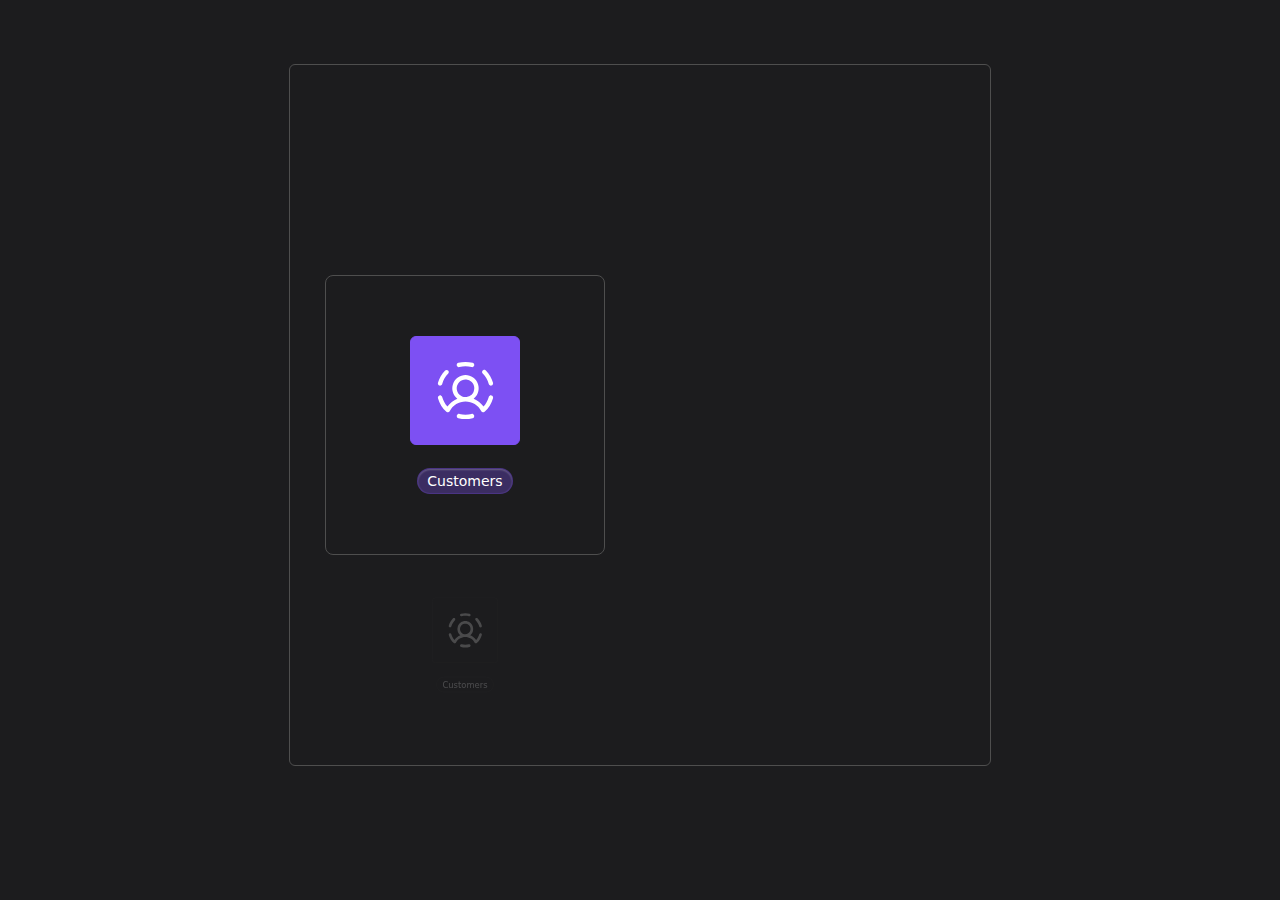
==== 1.html @ b3360c9d "Update" ====
<html>
<head>
    <title>GetVocal</title>
    <link rel="stylesheet" type="text/css" href="styles.css" />
    <script type="text/javascript" src="jquery-2.0.3.min.js"></script>
    <script type="text/javascript" src="scripts.js"></script>
</head>
<body>
    
    <div class="animWrap animWrap1">
        <div class="scannerOverlay">
            <div class="scannerOverlayBorder">
                <div class="scannerOverlayInner"></div>
            </div>
        </div>
        <div class="scannerItemsWrap">
            <div class="scannerItems">
                <div class="scannerItem scannerItem1">
                    <div class="scannerIcon">
                        <svg width="71" height="71" viewBox="0 0 71 71" fill="none" xmlns="http://www.w3.org/2000/svg">
                            <path d="M26.7728 10.5034C26.63 9.94084 26.7157 9.3446 27.011 8.84494C27.3064 8.34529 27.7875 7.9828 28.3492 7.83666C33.0331 6.62866 37.9468 6.62866 42.6306 7.83666C43.1494 7.96949 43.6019 8.28722 43.9029 8.73014C44.2039 9.17306 44.3328 9.71067 44.2653 10.2419C44.1979 10.7732 43.9387 11.2615 43.5365 11.6151C43.1344 11.9688 42.6169 12.1633 42.0814 12.1623C41.896 12.1613 41.7115 12.1373 41.5321 12.0909C37.569 11.0676 33.4109 11.0676 29.4478 12.0909C29.1679 12.1626 28.8766 12.1784 28.5906 12.1375C28.3046 12.0965 28.0295 11.9995 27.781 11.852C27.5325 11.7046 27.3156 11.5096 27.1426 11.2781C26.9696 11.0467 26.8439 10.7835 26.7728 10.5034ZM9.49501 30.5524C9.77308 30.6296 10.0636 30.6513 10.3501 30.6162C10.6366 30.5811 10.9133 30.49 11.1645 30.3479C11.4157 30.2058 11.6365 30.0157 11.8142 29.7883C11.9919 29.5609 12.1231 29.3007 12.2002 29.0226C13.2949 25.0797 15.3741 21.4799 18.2424 18.5615C18.6179 18.1402 18.817 17.5907 18.7983 17.0267C18.7797 16.4627 18.5447 15.9275 18.1422 15.532C17.7396 15.1366 17.2004 14.9111 16.6361 14.9025C16.0719 14.8938 15.526 15.1025 15.1115 15.4855C11.7229 18.9338 9.2658 23.1864 7.97074 27.8444C7.89299 28.1223 7.87075 28.4128 7.90527 28.6992C7.9398 28.9857 8.03042 29.2626 8.17197 29.5141C8.31351 29.7656 8.50321 29.9867 8.73022 30.1648C8.95722 30.343 9.2171 30.4747 9.49501 30.5524ZM41.5321 58.901C37.569 59.9242 33.4109 59.9242 29.4478 58.901C28.8871 58.7653 28.2955 58.8556 27.8008 59.1524C27.3061 59.4491 26.9479 59.9286 26.8037 60.4871C26.6595 61.0457 26.7407 61.6386 27.0299 62.1378C27.319 62.637 27.7929 63.0024 28.3492 63.1552C33.0331 64.3632 37.9468 64.3632 42.6306 63.1552C43.1869 63.0024 43.6608 62.637 43.95 62.1378C44.2392 61.6386 44.3204 61.0457 44.1762 60.4871C44.0319 59.9286 43.6738 59.4491 43.1791 59.1524C42.6844 58.8556 42.0928 58.7653 41.5321 58.901ZM58.7796 29.0281C58.9355 29.5897 59.3081 30.0664 59.8154 30.3532C60.3228 30.6401 60.9233 30.7137 61.4849 30.5578C62.0465 30.402 62.5231 30.0294 62.81 29.5221C63.0969 29.0147 63.1705 28.4142 63.0146 27.8526C61.7187 23.1951 59.2617 18.9426 55.8739 15.4937C55.6737 15.2798 55.4327 15.1082 55.1651 14.9888C54.8975 14.8695 54.6088 14.8049 54.3159 14.7987C54.023 14.7926 53.7318 14.8452 53.4595 14.9533C53.1872 15.0613 52.9392 15.2228 52.7303 15.4281C52.5213 15.6334 52.3555 15.8785 52.2426 16.1489C52.1297 16.4192 52.072 16.7094 52.0729 17.0024C52.0739 17.2954 52.1334 17.5852 52.248 17.8548C52.3626 18.1245 52.53 18.3684 52.7402 18.5724C55.6032 21.4919 57.68 25.089 58.7769 29.0281H58.7796ZM63.0201 43.142C61.5665 48.3825 58.6426 53.0973 54.5941 56.7285C54.3437 56.9546 54.0446 57.1199 53.72 57.2117C53.3954 57.3035 53.054 57.3194 52.7223 57.258C52.3906 57.1967 52.0775 57.0598 51.8072 56.858C51.537 56.6561 51.3168 56.3947 51.1638 56.0941C49.6945 53.1993 47.4523 50.768 44.6857 49.0696C41.9191 47.3712 38.7362 46.4722 35.4899 46.4722C32.2436 46.4722 29.0607 47.3712 26.2941 49.0696C23.5275 50.768 21.2853 53.1993 19.8161 56.0941C19.6632 56.3945 19.4434 56.6557 19.1734 56.8575C18.9035 57.0593 18.5908 57.1963 18.2594 57.2579C17.9281 57.3195 17.587 57.304 17.2626 57.2127C16.9382 57.1214 16.6391 56.9567 16.3885 56.7313C12.3399 53.0979 9.416 48.3814 7.9625 43.1392C7.80699 42.5776 7.88094 41.9773 8.16808 41.4702C8.45523 40.9631 8.93204 40.5909 9.49364 40.4354C10.0552 40.2799 10.6556 40.3538 11.1627 40.6409C11.6697 40.9281 12.042 41.4049 12.1975 41.9665C13.1803 45.5172 14.9656 48.7946 17.4157 51.546C19.8672 47.9904 23.3173 45.2408 27.3303 43.6446C25.1769 41.9494 23.6054 39.6253 22.8342 36.9955C22.0631 34.3657 22.1307 31.561 23.0277 28.9714C23.9247 26.3818 25.6064 24.1362 27.8389 22.5468C30.0715 20.9574 32.7439 20.1033 35.4844 20.1033C38.225 20.1033 40.8974 20.9574 43.1299 22.5468C45.3625 24.1362 47.0442 26.3818 47.9412 28.9714C48.8382 31.561 48.9058 34.3657 48.1346 36.9955C47.3635 39.6253 45.792 41.9494 43.6386 43.6446C47.6516 45.2408 51.1017 47.9904 53.5532 51.546C56.0033 48.7946 57.7886 45.5172 58.7714 41.9665C58.8486 41.6884 58.9798 41.4283 59.1575 41.2009C59.3352 40.9735 59.556 40.7834 59.8072 40.6414C60.0584 40.4993 60.3351 40.4081 60.6216 40.373C60.908 40.3379 61.1985 40.3596 61.4766 40.4367C61.7547 40.5139 62.0148 40.6451 62.2422 40.8228C62.4696 41.0006 62.6597 41.2213 62.8018 41.4725C62.9438 41.7237 63.035 42.0005 63.0701 42.2869C63.1052 42.5733 63.0836 42.8639 63.0064 43.142H63.0201ZM35.4899 42.0873C37.2282 42.0873 38.9273 41.5719 40.3726 40.6062C41.8179 39.6405 42.9443 38.2679 43.6095 36.662C44.2747 35.0561 44.4487 33.289 44.1096 31.5842C43.7705 29.8794 42.9335 28.3134 41.7044 27.0843C40.4753 25.8552 38.9093 25.0182 37.2045 24.6791C35.4997 24.34 33.7326 24.514 32.1267 25.1792C30.5208 25.8444 29.1482 26.9708 28.1825 28.4161C27.2168 29.8614 26.7014 31.5606 26.7014 33.2988C26.7014 35.6297 27.6273 37.8651 29.2755 39.5132C30.9237 41.1614 33.1591 42.0873 35.4899 42.0873Z" fill="currentColor"/>
                        </svg>
                    </div>
                    <div class="scannerLabel">Customers</div>
                </div>
                <div class="scannerItem scannerItem2">
                    <div class="scannerIcon">
                        <svg width="71" height="71" viewBox="0 0 71 71" fill="none" xmlns="http://www.w3.org/2000/svg">
                            <path d="M26.7728 10.5034C26.63 9.94084 26.7157 9.3446 27.011 8.84494C27.3064 8.34529 27.7875 7.9828 28.3492 7.83666C33.0331 6.62866 37.9468 6.62866 42.6306 7.83666C43.1494 7.96949 43.6019 8.28722 43.9029 8.73014C44.2039 9.17306 44.3328 9.71067 44.2653 10.2419C44.1979 10.7732 43.9387 11.2615 43.5365 11.6151C43.1344 11.9688 42.6169 12.1633 42.0814 12.1623C41.896 12.1613 41.7115 12.1373 41.5321 12.0909C37.569 11.0676 33.4109 11.0676 29.4478 12.0909C29.1679 12.1626 28.8766 12.1784 28.5906 12.1375C28.3046 12.0965 28.0295 11.9995 27.781 11.852C27.5325 11.7046 27.3156 11.5096 27.1426 11.2781C26.9696 11.0467 26.8439 10.7835 26.7728 10.5034ZM9.49501 30.5524C9.77308 30.6296 10.0636 30.6513 10.3501 30.6162C10.6366 30.5811 10.9133 30.49 11.1645 30.3479C11.4157 30.2058 11.6365 30.0157 11.8142 29.7883C11.9919 29.5609 12.1231 29.3007 12.2002 29.0226C13.2949 25.0797 15.3741 21.4799 18.2424 18.5615C18.6179 18.1402 18.817 17.5907 18.7983 17.0267C18.7797 16.4627 18.5447 15.9275 18.1422 15.532C17.7396 15.1366 17.2004 14.9111 16.6361 14.9025C16.0719 14.8938 15.526 15.1025 15.1115 15.4855C11.7229 18.9338 9.2658 23.1864 7.97074 27.8444C7.89299 28.1223 7.87075 28.4128 7.90527 28.6992C7.9398 28.9857 8.03042 29.2626 8.17197 29.5141C8.31351 29.7656 8.50321 29.9867 8.73022 30.1648C8.95722 30.343 9.2171 30.4747 9.49501 30.5524ZM41.5321 58.901C37.569 59.9242 33.4109 59.9242 29.4478 58.901C28.8871 58.7653 28.2955 58.8556 27.8008 59.1524C27.3061 59.4491 26.9479 59.9286 26.8037 60.4871C26.6595 61.0457 26.7407 61.6386 27.0299 62.1378C27.319 62.637 27.7929 63.0024 28.3492 63.1552C33.0331 64.3632 37.9468 64.3632 42.6306 63.1552C43.1869 63.0024 43.6608 62.637 43.95 62.1378C44.2392 61.6386 44.3204 61.0457 44.1762 60.4871C44.0319 59.9286 43.6738 59.4491 43.1791 59.1524C42.6844 58.8556 42.0928 58.7653 41.5321 58.901ZM58.7796 29.0281C58.9355 29.5897 59.3081 30.0664 59.8154 30.3532C60.3228 30.6401 60.9233 30.7137 61.4849 30.5578C62.0465 30.402 62.5231 30.0294 62.81 29.5221C63.0969 29.0147 63.1705 28.4142 63.0146 27.8526C61.7187 23.1951 59.2617 18.9426 55.8739 15.4937C55.6737 15.2798 55.4327 15.1082 55.1651 14.9888C54.8975 14.8695 54.6088 14.8049 54.3159 14.7987C54.023 14.7926 53.7318 14.8452 53.4595 14.9533C53.1872 15.0613 52.9392 15.2228 52.7303 15.4281C52.5213 15.6334 52.3555 15.8785 52.2426 16.1489C52.1297 16.4192 52.072 16.7094 52.0729 17.0024C52.0739 17.2954 52.1334 17.5852 52.248 17.8548C52.3626 18.1245 52.53 18.3684 52.7402 18.5724C55.6032 21.4919 57.68 25.089 58.7769 29.0281H58.7796ZM63.0201 43.142C61.5665 48.3825 58.6426 53.0973 54.5941 56.7285C54.3437 56.9546 54.0446 57.1199 53.72 57.2117C53.3954 57.3035 53.054 57.3194 52.7223 57.258C52.3906 57.1967 52.0775 57.0598 51.8072 56.858C51.537 56.6561 51.3168 56.3947 51.1638 56.0941C49.6945 53.1993 47.4523 50.768 44.6857 49.0696C41.9191 47.3712 38.7362 46.4722 35.4899 46.4722C32.2436 46.4722 29.0607 47.3712 26.2941 49.0696C23.5275 50.768 21.2853 53.1993 19.8161 56.0941C19.6632 56.3945 19.4434 56.6557 19.1734 56.8575C18.9035 57.0593 18.5908 57.1963 18.2594 57.2579C17.9281 57.3195 17.587 57.304 17.2626 57.2127C16.9382 57.1214 16.6391 56.9567 16.3885 56.7313C12.3399 53.0979 9.416 48.3814 7.9625 43.1392C7.80699 42.5776 7.88094 41.9773 8.16808 41.4702C8.45523 40.9631 8.93204 40.5909 9.49364 40.4354C10.0552 40.2799 10.6556 40.3538 11.1627 40.6409C11.6697 40.9281 12.042 41.4049 12.1975 41.9665C13.1803 45.5172 14.9656 48.7946 17.4157 51.546C19.8672 47.9904 23.3173 45.2408 27.3303 43.6446C25.1769 41.9494 23.6054 39.6253 22.8342 36.9955C22.0631 34.3657 22.1307 31.561 23.0277 28.9714C23.9247 26.3818 25.6064 24.1362 27.8389 22.5468C30.0715 20.9574 32.7439 20.1033 35.4844 20.1033C38.225 20.1033 40.8974 20.9574 43.1299 22.5468C45.3625 24.1362 47.0442 26.3818 47.9412 28.9714C48.8382 31.561 48.9058 34.3657 48.1346 36.9955C47.3635 39.6253 45.792 41.9494 43.6386 43.6446C47.6516 45.2408 51.1017 47.9904 53.5532 51.546C56.0033 48.7946 57.7886 45.5172 58.7714 41.9665C58.8486 41.6884 58.9798 41.4283 59.1575 41.2009C59.3352 40.9735 59.556 40.7834 59.8072 40.6414C60.0584 40.4993 60.3351 40.4081 60.6216 40.373C60.908 40.3379 61.1985 40.3596 61.4766 40.4367C61.7547 40.5139 62.0148 40.6451 62.2422 40.8228C62.4696 41.0006 62.6597 41.2213 62.8018 41.4725C62.9438 41.7237 63.035 42.0005 63.0701 42.2869C63.1052 42.5733 63.0836 42.8639 63.0064 43.142H63.0201ZM35.4899 42.0873C37.2282 42.0873 38.9273 41.5719 40.3726 40.6062C41.8179 39.6405 42.9443 38.2679 43.6095 36.662C44.2747 35.0561 44.4487 33.289 44.1096 31.5842C43.7705 29.8794 42.9335 28.3134 41.7044 27.0843C40.4753 25.8552 38.9093 25.0182 37.2045 24.6791C35.4997 24.34 33.7326 24.514 32.1267 25.1792C30.5208 25.8444 29.1482 26.9708 28.1825 28.4161C27.2168 29.8614 26.7014 31.5606 26.7014 33.2988C26.7014 35.6297 27.6273 37.8651 29.2755 39.5132C30.9237 41.1614 33.1591 42.0873 35.4899 42.0873Z" fill="currentColor"/>
                        </svg>
                    </div>
                    <div class="scannerLabel">Customers</div>
                </div>
                <div class="scannerItem scannerItem3">
                    <div class="scannerIcon">
                        <svg width="71" height="71" viewBox="0 0 71 71" fill="none" xmlns="http://www.w3.org/2000/svg">
                            <path d="M26.7728 10.5034C26.63 9.94084 26.7157 9.3446 27.011 8.84494C27.3064 8.34529 27.7875 7.9828 28.3492 7.83666C33.0331 6.62866 37.9468 6.62866 42.6306 7.83666C43.1494 7.96949 43.6019 8.28722 43.9029 8.73014C44.2039 9.17306 44.3328 9.71067 44.2653 10.2419C44.1979 10.7732 43.9387 11.2615 43.5365 11.6151C43.1344 11.9688 42.6169 12.1633 42.0814 12.1623C41.896 12.1613 41.7115 12.1373 41.5321 12.0909C37.569 11.0676 33.4109 11.0676 29.4478 12.0909C29.1679 12.1626 28.8766 12.1784 28.5906 12.1375C28.3046 12.0965 28.0295 11.9995 27.781 11.852C27.5325 11.7046 27.3156 11.5096 27.1426 11.2781C26.9696 11.0467 26.8439 10.7835 26.7728 10.5034ZM9.49501 30.5524C9.77308 30.6296 10.0636 30.6513 10.3501 30.6162C10.6366 30.5811 10.9133 30.49 11.1645 30.3479C11.4157 30.2058 11.6365 30.0157 11.8142 29.7883C11.9919 29.5609 12.1231 29.3007 12.2002 29.0226C13.2949 25.0797 15.3741 21.4799 18.2424 18.5615C18.6179 18.1402 18.817 17.5907 18.7983 17.0267C18.7797 16.4627 18.5447 15.9275 18.1422 15.532C17.7396 15.1366 17.2004 14.9111 16.6361 14.9025C16.0719 14.8938 15.526 15.1025 15.1115 15.4855C11.7229 18.9338 9.2658 23.1864 7.97074 27.8444C7.89299 28.1223 7.87075 28.4128 7.90527 28.6992C7.9398 28.9857 8.03042 29.2626 8.17197 29.5141C8.31351 29.7656 8.50321 29.9867 8.73022 30.1648C8.95722 30.343 9.2171 30.4747 9.49501 30.5524ZM41.5321 58.901C37.569 59.9242 33.4109 59.9242 29.4478 58.901C28.8871 58.7653 28.2955 58.8556 27.8008 59.1524C27.3061 59.4491 26.9479 59.9286 26.8037 60.4871C26.6595 61.0457 26.7407 61.6386 27.0299 62.1378C27.319 62.637 27.7929 63.0024 28.3492 63.1552C33.0331 64.3632 37.9468 64.3632 42.6306 63.1552C43.1869 63.0024 43.6608 62.637 43.95 62.1378C44.2392 61.6386 44.3204 61.0457 44.1762 60.4871C44.0319 59.9286 43.6738 59.4491 43.1791 59.1524C42.6844 58.8556 42.0928 58.7653 41.5321 58.901ZM58.7796 29.0281C58.9355 29.5897 59.3081 30.0664 59.8154 30.3532C60.3228 30.6401 60.9233 30.7137 61.4849 30.5578C62.0465 30.402 62.5231 30.0294 62.81 29.5221C63.0969 29.0147 63.1705 28.4142 63.0146 27.8526C61.7187 23.1951 59.2617 18.9426 55.8739 15.4937C55.6737 15.2798 55.4327 15.1082 55.1651 14.9888C54.8975 14.8695 54.6088 14.8049 54.3159 14.7987C54.023 14.7926 53.7318 14.8452 53.4595 14.9533C53.1872 15.0613 52.9392 15.2228 52.7303 15.4281C52.5213 15.6334 52.3555 15.8785 52.2426 16.1489C52.1297 16.4192 52.072 16.7094 52.0729 17.0024C52.0739 17.2954 52.1334 17.5852 52.248 17.8548C52.3626 18.1245 52.53 18.3684 52.7402 18.5724C55.6032 21.4919 57.68 25.089 58.7769 29.0281H58.7796ZM63.0201 43.142C61.5665 48.3825 58.6426 53.0973 54.5941 56.7285C54.3437 56.9546 54.0446 57.1199 53.72 57.2117C53.3954 57.3035 53.054 57.3194 52.7223 57.258C52.3906 57.1967 52.0775 57.0598 51.8072 56.858C51.537 56.6561 51.3168 56.3947 51.1638 56.0941C49.6945 53.1993 47.4523 50.768 44.6857 49.0696C41.9191 47.3712 38.7362 46.4722 35.4899 46.4722C32.2436 46.4722 29.0607 47.3712 26.2941 49.0696C23.5275 50.768 21.2853 53.1993 19.8161 56.0941C19.6632 56.3945 19.4434 56.6557 19.1734 56.8575C18.9035 57.0593 18.5908 57.1963 18.2594 57.2579C17.9281 57.3195 17.587 57.304 17.2626 57.2127C16.9382 57.1214 16.6391 56.9567 16.3885 56.7313C12.3399 53.0979 9.416 48.3814 7.9625 43.1392C7.80699 42.5776 7.88094 41.9773 8.16808 41.4702C8.45523 40.9631 8.93204 40.5909 9.49364 40.4354C10.0552 40.2799 10.6556 40.3538 11.1627 40.6409C11.6697 40.9281 12.042 41.4049 12.1975 41.9665C13.1803 45.5172 14.9656 48.7946 17.4157 51.546C19.8672 47.9904 23.3173 45.2408 27.3303 43.6446C25.1769 41.9494 23.6054 39.6253 22.8342 36.9955C22.0631 34.3657 22.1307 31.561 23.0277 28.9714C23.9247 26.3818 25.6064 24.1362 27.8389 22.5468C30.0715 20.9574 32.7439 20.1033 35.4844 20.1033C38.225 20.1033 40.8974 20.9574 43.1299 22.5468C45.3625 24.1362 47.0442 26.3818 47.9412 28.9714C48.8382 31.561 48.9058 34.3657 48.1346 36.9955C47.3635 39.6253 45.792 41.9494 43.6386 43.6446C47.6516 45.2408 51.1017 47.9904 53.5532 51.546C56.0033 48.7946 57.7886 45.5172 58.7714 41.9665C58.8486 41.6884 58.9798 41.4283 59.1575 41.2009C59.3352 40.9735 59.556 40.7834 59.8072 40.6414C60.0584 40.4993 60.3351 40.4081 60.6216 40.373C60.908 40.3379 61.1985 40.3596 61.4766 40.4367C61.7547 40.5139 62.0148 40.6451 62.2422 40.8228C62.4696 41.0006 62.6597 41.2213 62.8018 41.4725C62.9438 41.7237 63.035 42.0005 63.0701 42.2869C63.1052 42.5733 63.0836 42.8639 63.0064 43.142H63.0201ZM35.4899 42.0873C37.2282 42.0873 38.9273 41.5719 40.3726 40.6062C41.8179 39.6405 42.9443 38.2679 43.6095 36.662C44.2747 35.0561 44.4487 33.289 44.1096 31.5842C43.7705 29.8794 42.9335 28.3134 41.7044 27.0843C40.4753 25.8552 38.9093 25.0182 37.2045 24.6791C35.4997 24.34 33.7326 24.514 32.1267 25.1792C30.5208 25.8444 29.1482 26.9708 28.1825 28.4161C27.2168 29.8614 26.7014 31.5606 26.7014 33.2988C26.7014 35.6297 27.6273 37.8651 29.2755 39.5132C30.9237 41.1614 33.1591 42.0873 35.4899 42.0873Z" fill="currentColor"/>
                        </svg>
                    </div>
                    <div class="scannerLabel">Customers</div>
                </div>
                <div class="scannerItem scannerItem4">
                    <div class="scannerIcon">
                        <svg width="71" height="71" viewBox="0 0 71 71" fill="none" xmlns="http://www.w3.org/2000/svg">
                            <path d="M26.7728 10.5034C26.63 9.94084 26.7157 9.3446 27.011 8.84494C27.3064 8.34529 27.7875 7.9828 28.3492 7.83666C33.0331 6.62866 37.9468 6.62866 42.6306 7.83666C43.1494 7.96949 43.6019 8.28722 43.9029 8.73014C44.2039 9.17306 44.3328 9.71067 44.2653 10.2419C44.1979 10.7732 43.9387 11.2615 43.5365 11.6151C43.1344 11.9688 42.6169 12.1633 42.0814 12.1623C41.896 12.1613 41.7115 12.1373 41.5321 12.0909C37.569 11.0676 33.4109 11.0676 29.4478 12.0909C29.1679 12.1626 28.8766 12.1784 28.5906 12.1375C28.3046 12.0965 28.0295 11.9995 27.781 11.852C27.5325 11.7046 27.3156 11.5096 27.1426 11.2781C26.9696 11.0467 26.8439 10.7835 26.7728 10.5034ZM9.49501 30.5524C9.77308 30.6296 10.0636 30.6513 10.3501 30.6162C10.6366 30.5811 10.9133 30.49 11.1645 30.3479C11.4157 30.2058 11.6365 30.0157 11.8142 29.7883C11.9919 29.5609 12.1231 29.3007 12.2002 29.0226C13.2949 25.0797 15.3741 21.4799 18.2424 18.5615C18.6179 18.1402 18.817 17.5907 18.7983 17.0267C18.7797 16.4627 18.5447 15.9275 18.1422 15.532C17.7396 15.1366 17.2004 14.9111 16.6361 14.9025C16.0719 14.8938 15.526 15.1025 15.1115 15.4855C11.7229 18.9338 9.2658 23.1864 7.97074 27.8444C7.89299 28.1223 7.87075 28.4128 7.90527 28.6992C7.9398 28.9857 8.03042 29.2626 8.17197 29.5141C8.31351 29.7656 8.50321 29.9867 8.73022 30.1648C8.95722 30.343 9.2171 30.4747 9.49501 30.5524ZM41.5321 58.901C37.569 59.9242 33.4109 59.9242 29.4478 58.901C28.8871 58.7653 28.2955 58.8556 27.8008 59.1524C27.3061 59.4491 26.9479 59.9286 26.8037 60.4871C26.6595 61.0457 26.7407 61.6386 27.0299 62.1378C27.319 62.637 27.7929 63.0024 28.3492 63.1552C33.0331 64.3632 37.9468 64.3632 42.6306 63.1552C43.1869 63.0024 43.6608 62.637 43.95 62.1378C44.2392 61.6386 44.3204 61.0457 44.1762 60.4871C44.0319 59.9286 43.6738 59.4491 43.1791 59.1524C42.6844 58.8556 42.0928 58.7653 41.5321 58.901ZM58.7796 29.0281C58.9355 29.5897 59.3081 30.0664 59.8154 30.3532C60.3228 30.6401 60.9233 30.7137 61.4849 30.5578C62.0465 30.402 62.5231 30.0294 62.81 29.5221C63.0969 29.0147 63.1705 28.4142 63.0146 27.8526C61.7187 23.1951 59.2617 18.9426 55.8739 15.4937C55.6737 15.2798 55.4327 15.1082 55.1651 14.9888C54.8975 14.8695 54.6088 14.8049 54.3159 14.7987C54.023 14.7926 53.7318 14.8452 53.4595 14.9533C53.1872 15.0613 52.9392 15.2228 52.7303 15.4281C52.5213 15.6334 52.3555 15.8785 52.2426 16.1489C52.1297 16.4192 52.072 16.7094 52.0729 17.0024C52.0739 17.2954 52.1334 17.5852 52.248 17.8548C52.3626 18.1245 52.53 18.3684 52.7402 18.5724C55.6032 21.4919 57.68 25.089 58.7769 29.0281H58.7796ZM63.0201 43.142C61.5665 48.3825 58.6426 53.0973 54.5941 56.7285C54.3437 56.9546 54.0446 57.1199 53.72 57.2117C53.3954 57.3035 53.054 57.3194 52.7223 57.258C52.3906 57.1967 52.0775 57.0598 51.8072 56.858C51.537 56.6561 51.3168 56.3947 51.1638 56.0941C49.6945 53.1993 47.4523 50.768 44.6857 49.0696C41.9191 47.3712 38.7362 46.4722 35.4899 46.4722C32.2436 46.4722 29.0607 47.3712 26.2941 49.0696C23.5275 50.768 21.2853 53.1993 19.8161 56.0941C19.6632 56.3945 19.4434 56.6557 19.1734 56.8575C18.9035 57.0593 18.5908 57.1963 18.2594 57.2579C17.9281 57.3195 17.587 57.304 17.2626 57.2127C16.9382 57.1214 16.6391 56.9567 16.3885 56.7313C12.3399 53.0979 9.416 48.3814 7.9625 43.1392C7.80699 42.5776 7.88094 41.9773 8.16808 41.4702C8.45523 40.9631 8.93204 40.5909 9.49364 40.4354C10.0552 40.2799 10.6556 40.3538 11.1627 40.6409C11.6697 40.9281 12.042 41.4049 12.1975 41.9665C13.1803 45.5172 14.9656 48.7946 17.4157 51.546C19.8672 47.9904 23.3173 45.2408 27.3303 43.6446C25.1769 41.9494 23.6054 39.6253 22.8342 36.9955C22.0631 34.3657 22.1307 31.561 23.0277 28.9714C23.9247 26.3818 25.6064 24.1362 27.8389 22.5468C30.0715 20.9574 32.7439 20.1033 35.4844 20.1033C38.225 20.1033 40.8974 20.9574 43.1299 22.5468C45.3625 24.1362 47.0442 26.3818 47.9412 28.9714C48.8382 31.561 48.9058 34.3657 48.1346 36.9955C47.3635 39.6253 45.792 41.9494 43.6386 43.6446C47.6516 45.2408 51.1017 47.9904 53.5532 51.546C56.0033 48.7946 57.7886 45.5172 58.7714 41.9665C58.8486 41.6884 58.9798 41.4283 59.1575 41.2009C59.3352 40.9735 59.556 40.7834 59.8072 40.6414C60.0584 40.4993 60.3351 40.4081 60.6216 40.373C60.908 40.3379 61.1985 40.3596 61.4766 40.4367C61.7547 40.5139 62.0148 40.6451 62.2422 40.8228C62.4696 41.0006 62.6597 41.2213 62.8018 41.4725C62.9438 41.7237 63.035 42.0005 63.0701 42.2869C63.1052 42.5733 63.0836 42.8639 63.0064 43.142H63.0201ZM35.4899 42.0873C37.2282 42.0873 38.9273 41.5719 40.3726 40.6062C41.8179 39.6405 42.9443 38.2679 43.6095 36.662C44.2747 35.0561 44.4487 33.289 44.1096 31.5842C43.7705 29.8794 42.9335 28.3134 41.7044 27.0843C40.4753 25.8552 38.9093 25.0182 37.2045 24.6791C35.4997 24.34 33.7326 24.514 32.1267 25.1792C30.5208 25.8444 29.1482 26.9708 28.1825 28.4161C27.2168 29.8614 26.7014 31.5606 26.7014 33.2988C26.7014 35.6297 27.6273 37.8651 29.2755 39.5132C30.9237 41.1614 33.1591 42.0873 35.4899 42.0873Z" fill="currentColor"/>
                        </svg>
                    </div>
                    <div class="scannerLabel">Customers</div>
                </div>
                <div class="scannerItem scannerItem5">
                    <div class="scannerIcon">
                        <svg width="71" height="71" viewBox="0 0 71 71" fill="none" xmlns="http://www.w3.org/2000/svg">
                            <path d="M26.7728 10.5034C26.63 9.94084 26.7157 9.3446 27.011 8.84494C27.3064 8.34529 27.7875 7.9828 28.3492 7.83666C33.0331 6.62866 37.9468 6.62866 42.6306 7.83666C43.1494 7.96949 43.6019 8.28722 43.9029 8.73014C44.2039 9.17306 44.3328 9.71067 44.2653 10.2419C44.1979 10.7732 43.9387 11.2615 43.5365 11.6151C43.1344 11.9688 42.6169 12.1633 42.0814 12.1623C41.896 12.1613 41.7115 12.1373 41.5321 12.0909C37.569 11.0676 33.4109 11.0676 29.4478 12.0909C29.1679 12.1626 28.8766 12.1784 28.5906 12.1375C28.3046 12.0965 28.0295 11.9995 27.781 11.852C27.5325 11.7046 27.3156 11.5096 27.1426 11.2781C26.9696 11.0467 26.8439 10.7835 26.7728 10.5034ZM9.49501 30.5524C9.77308 30.6296 10.0636 30.6513 10.3501 30.6162C10.6366 30.5811 10.9133 30.49 11.1645 30.3479C11.4157 30.2058 11.6365 30.0157 11.8142 29.7883C11.9919 29.5609 12.1231 29.3007 12.2002 29.0226C13.2949 25.0797 15.3741 21.4799 18.2424 18.5615C18.6179 18.1402 18.817 17.5907 18.7983 17.0267C18.7797 16.4627 18.5447 15.9275 18.1422 15.532C17.7396 15.1366 17.2004 14.9111 16.6361 14.9025C16.0719 14.8938 15.526 15.1025 15.1115 15.4855C11.7229 18.9338 9.2658 23.1864 7.97074 27.8444C7.89299 28.1223 7.87075 28.4128 7.90527 28.6992C7.9398 28.9857 8.03042 29.2626 8.17197 29.5141C8.31351 29.7656 8.50321 29.9867 8.73022 30.1648C8.95722 30.343 9.2171 30.4747 9.49501 30.5524ZM41.5321 58.901C37.569 59.9242 33.4109 59.9242 29.4478 58.901C28.8871 58.7653 28.2955 58.8556 27.8008 59.1524C27.3061 59.4491 26.9479 59.9286 26.8037 60.4871C26.6595 61.0457 26.7407 61.6386 27.0299 62.1378C27.319 62.637 27.7929 63.0024 28.3492 63.1552C33.0331 64.3632 37.9468 64.3632 42.6306 63.1552C43.1869 63.0024 43.6608 62.637 43.95 62.1378C44.2392 61.6386 44.3204 61.0457 44.1762 60.4871C44.0319 59.9286 43.6738 59.4491 43.1791 59.1524C42.6844 58.8556 42.0928 58.7653 41.5321 58.901ZM58.7796 29.0281C58.9355 29.5897 59.3081 30.0664 59.8154 30.3532C60.3228 30.6401 60.9233 30.7137 61.4849 30.5578C62.0465 30.402 62.5231 30.0294 62.81 29.5221C63.0969 29.0147 63.1705 28.4142 63.0146 27.8526C61.7187 23.1951 59.2617 18.9426 55.8739 15.4937C55.6737 15.2798 55.4327 15.1082 55.1651 14.9888C54.8975 14.8695 54.6088 14.8049 54.3159 14.7987C54.023 14.7926 53.7318 14.8452 53.4595 14.9533C53.1872 15.0613 52.9392 15.2228 52.7303 15.4281C52.5213 15.6334 52.3555 15.8785 52.2426 16.1489C52.1297 16.4192 52.072 16.7094 52.0729 17.0024C52.0739 17.2954 52.1334 17.5852 52.248 17.8548C52.3626 18.1245 52.53 18.3684 52.7402 18.5724C55.6032 21.4919 57.68 25.089 58.7769 29.0281H58.7796ZM63.0201 43.142C61.5665 48.3825 58.6426 53.0973 54.5941 56.7285C54.3437 56.9546 54.0446 57.1199 53.72 57.2117C53.3954 57.3035 53.054 57.3194 52.7223 57.258C52.3906 57.1967 52.0775 57.0598 51.8072 56.858C51.537 56.6561 51.3168 56.3947 51.1638 56.0941C49.6945 53.1993 47.4523 50.768 44.6857 49.0696C41.9191 47.3712 38.7362 46.4722 35.4899 46.4722C32.2436 46.4722 29.0607 47.3712 26.2941 49.0696C23.5275 50.768 21.2853 53.1993 19.8161 56.0941C19.6632 56.3945 19.4434 56.6557 19.1734 56.8575C18.9035 57.0593 18.5908 57.1963 18.2594 57.2579C17.9281 57.3195 17.587 57.304 17.2626 57.2127C16.9382 57.1214 16.6391 56.9567 16.3885 56.7313C12.3399 53.0979 9.416 48.3814 7.9625 43.1392C7.80699 42.5776 7.88094 41.9773 8.16808 41.4702C8.45523 40.9631 8.93204 40.5909 9.49364 40.4354C10.0552 40.2799 10.6556 40.3538 11.1627 40.6409C11.6697 40.9281 12.042 41.4049 12.1975 41.9665C13.1803 45.5172 14.9656 48.7946 17.4157 51.546C19.8672 47.9904 23.3173 45.2408 27.3303 43.6446C25.1769 41.9494 23.6054 39.6253 22.8342 36.9955C22.0631 34.3657 22.1307 31.561 23.0277 28.9714C23.9247 26.3818 25.6064 24.1362 27.8389 22.5468C30.0715 20.9574 32.7439 20.1033 35.4844 20.1033C38.225 20.1033 40.8974 20.9574 43.1299 22.5468C45.3625 24.1362 47.0442 26.3818 47.9412 28.9714C48.8382 31.561 48.9058 34.3657 48.1346 36.9955C47.3635 39.6253 45.792 41.9494 43.6386 43.6446C47.6516 45.2408 51.1017 47.9904 53.5532 51.546C56.0033 48.7946 57.7886 45.5172 58.7714 41.9665C58.8486 41.6884 58.9798 41.4283 59.1575 41.2009C59.3352 40.9735 59.556 40.7834 59.8072 40.6414C60.0584 40.4993 60.3351 40.4081 60.6216 40.373C60.908 40.3379 61.1985 40.3596 61.4766 40.4367C61.7547 40.5139 62.0148 40.6451 62.2422 40.8228C62.4696 41.0006 62.6597 41.2213 62.8018 41.4725C62.9438 41.7237 63.035 42.0005 63.0701 42.2869C63.1052 42.5733 63.0836 42.8639 63.0064 43.142H63.0201ZM35.4899 42.0873C37.2282 42.0873 38.9273 41.5719 40.3726 40.6062C41.8179 39.6405 42.9443 38.2679 43.6095 36.662C44.2747 35.0561 44.4487 33.289 44.1096 31.5842C43.7705 29.8794 42.9335 28.3134 41.7044 27.0843C40.4753 25.8552 38.9093 25.0182 37.2045 24.6791C35.4997 24.34 33.7326 24.514 32.1267 25.1792C30.5208 25.8444 29.1482 26.9708 28.1825 28.4161C27.2168 29.8614 26.7014 31.5606 26.7014 33.2988C26.7014 35.6297 27.6273 37.8651 29.2755 39.5132C30.9237 41.1614 33.1591 42.0873 35.4899 42.0873Z" fill="currentColor"/>
                        </svg>
                    </div>
                    <div class="scannerLabel">Customers</div>
                </div>
            </div>
        </div>
    </div>

</body>
</html>
---- styles.css ----
* {
    margin: 0;
    padding: 0;
}

body {
    background: #1c1c1e;
    display: flex;
    flex-direction: column;
    align-items: center;
    gap: 64px;
    padding: 64px;
    font-family: system-ui, sans-serif;
}

.animWrap {
    width: 700px;
    aspect-ratio: 1/1;
    position: relative;
    border: 1.5px solid #4e4e4e;
    border-radius: 6px;
    overflow: hidden;
}

.animWrap * {
    box-sizing: border-box;
}

.scannerOverlay {
    width: 50%;
    aspect-ratio: 1/1;
    position: absolute;
    z-index: 2  ;
    top: 25%;
    left: 0;
    padding: 5%;
}

    .scannerOverlayBorder {
        width: 100%;
        height: 100%;
        overflow: hidden;
        border-radius: 8px;
        border: 1.5px solid #4e4e4e;
    }

    .scannerOverlayInner {
        width: 100%;
        height: 100%;
        background-image: url('scanner-pattern.png');
        background-size: cover;
        mask-image: linear-gradient(135deg,
            rgba(0, 0, 0, 0) 10%,
            rgba(0, 0, 0, 0) 35%,
            rgba(0, 0, 0, 1) 50%,
            rgba(0, 0, 0, 0) 65%,
            rgba(0, 0, 0, 0) 100%
        );
        mask-size: 400% 400%;
        -webkit-mask-image: linear-gradient(135deg,
            rgba(0, 0, 0, 0) 10%,
            rgba(0, 0, 0, 0) 35%,
            rgba(0, 0, 0, 1) 50%,
            rgba(0, 0, 0, 0) 65%,
            rgba(0, 0, 0, 0) 100%
        );
        -webkit-mask-size: 400% 400%;
    }

    .scannerOverlayInner.scan {
        animation: scan 2s linear forwards;
    }

    @keyframes scan {
        0% {
            mask-position: 100% 100%;
            -webkit-mask-position: 100% 100%;
        }
        100% {
            mask-position: 0% 0%;
            -webkit-mask-position: 0% 0%;
        }
    }

.scannerItemsWrap {
    width: 50%;
    position: absolute;
    left: 0;
    top: -60px;
}

    .scannerItems {
        display: flex;
        flex-direction: column;
        padding: 60px;
        transition: 0.3s ease;
    }

    .scannerItem {
        color: #fff;
        display: flex;
        align-items: center;
        justify-content: center;
        flex-direction: column;
        width: 100%;
        aspect-ratio: 1/1;
        transition: 0.3s ease;
        opacity: 0.2;
        transform: scale(0.6);
    }

        .scannerIcon {
            padding: 8%;
            border: 1px solid #333;
            border-radius: 6px;
            margin-bottom: 10%;
            transition: 0.3s ease;
        }

        .scannerLabel {
            border: 1px solid #333;
            border-radius: 20px;
            padding: 5px 9px;
            font-size: 14px;
            line-height: 1;
            transition: 0.3s ease;
        }

    .scannerItem.active {
        opacity: 1;
        transform: scale(1);
    }

        .scannerItem.active .scannerIcon {
            background: #7D50F3;
            border-color: #7D50F3;
        }

        .scannerItem.active .scannerLabel {
            background: rgba(125, 80, 243, 0.32);
            border: 1px solid rgba(125, 80, 243, 0.24);
            box-shadow: inset 0px 1px 2px rgba(255, 255, 255, 0.25);
        }

.callBubblesWrap {
    position: absolute;
    top: 0;
    left: 0;
    bottom: 0;
    display: flex;
    flex-direction: column;
    overflow: hidden;
    width: 50%;
}

.callBubbles {
    flex-shrink: 0;
}

    .callBubble {
        margin-top: -4%;
        flex-shrink: 0;
        display: flex;
        flex-direction: column;
        align-items: center;
        color: #fff;
        position: relative;
    }

    .callBubble:nth-child(1) { transform: translate(-5%, 0); }
    .callBubble:nth-child(2) { transform: translate(20%, -20%); }
    .callBubble:nth-child(3) { transform: translate(2%, 0); }
    .callBubble:nth-child(4) { transform: translate(-20%, 3%); }
    .callBubble:nth-child(5) { transform: translate(-2%, 30%); }
    .callBubble:nth-child(6) { transform: translate(18%, -140%); }
    .callBubble:nth-child(7) { transform: translate(15%, -8%); }
    .callBubble:nth-child(8) { transform: translate(-12%, -10%); }
    .callBubble:nth-child(9) { transform: translate(8%, -15%); }
    .callBubble:nth-child(10) { transform: translate(-18%, 5%); }
    .callBubble:nth-child(11) { transform: translate(22%, -25%); }
    .callBubble:nth-child(12) { transform: translate(-15%, 15%); }
    .callBubble:nth-child(13) { transform: translate(15%, -8%); }

    .callBubbleIcon {
        color: rgba(255,255,255,0.3);
        border-radius: 50%;
        padding: 8%;
        background: linear-gradient(0deg, rgba(255, 255, 255, 0.03), rgba(255, 255, 255, 0.03)), linear-gradient(180deg, #222 0%, #333 100%);
        border: 1px solid rgba(255,255,255,0.1);
        box-shadow: 0px 1px 16px rgba(133, 77, 252, 0), inset 0px 4px 4px rgba(255, 255, 255, 0.08);
    }

    .callBubbleLabel {
        position: absolute;
        top: 100%;
        margin-top: -10px;
        display: flex;
        align-items: stretch;
        justify-content: center;
        height: 26px;
    }

    .callBubbleLabel > div {
        display: flex;
        align-items: center;
        padding: 0 8px; 
        border-radius: 20px;
        font-size: 14px;
        line-height: 1;
        backdrop-filter: blur(5px);
        transition: 0.3s ease;
        opacity: 0;
    }

    /* dropped */

        .callBubble.dropped .callBubbleIcon {
            color: #fff;
            background: linear-gradient(0deg, rgba(133, 77, 252, 0.08), rgba(133, 77, 252, 0.08)), linear-gradient(180deg, #2D2D2D 0%, #424243 100%);
            border: 1px solid #5E517B;
            box-shadow: 0px 1px 16px rgba(133, 77, 252, 0.2), inset 0px 4px 4px rgba(255, 255, 255, 0.08);
        }

        .callBubbleLabelDropped {
            background: rgba(125, 80, 243, 0.32);
            border: 1px solid rgba(125, 80, 243, 0.24);
            box-shadow: inset 0px 1px 2px rgba(255, 255, 255, 0.25);
        }

        .callBubble.dropped .callBubbleLabel > .callBubbleLabelDropped {
            opacity: 1;
        }

    /* won */

        .callBubble.won .callBubbleIcon {
            color: #fff;
            background: linear-gradient(0deg, rgba(59, 209, 65, 0.08), rgba(59, 209, 65, 0.08)), linear-gradient(180deg, #2D2D2D 0%, #424243 100%);
            border: 1px solid #4B6E4C;
            box-shadow: 0px 1px 16px rgba(133, 77, 252, 0.2), inset 0px 4px 4px rgba(255, 255, 255, 0.08);
        }

        .callBubbleLabelWon {
            background: rgba(59, 209, 65, 0.32);
            border: 1px solid rgba(59, 209, 65, 0.24);
            box-shadow: inset 0px 1px 2px rgba(255, 255, 255, 0.25);
        }

        .callBubble.won .callBubbleLabel > .callBubbleLabelWon {
            opacity: 1;
        }

.exampleChatWrap {
    height: 100%;
    display: flex;
    align-items: center;
    padding: 20px;
}

    .exampleChatWrap img {
        max-width: 60%;
    }
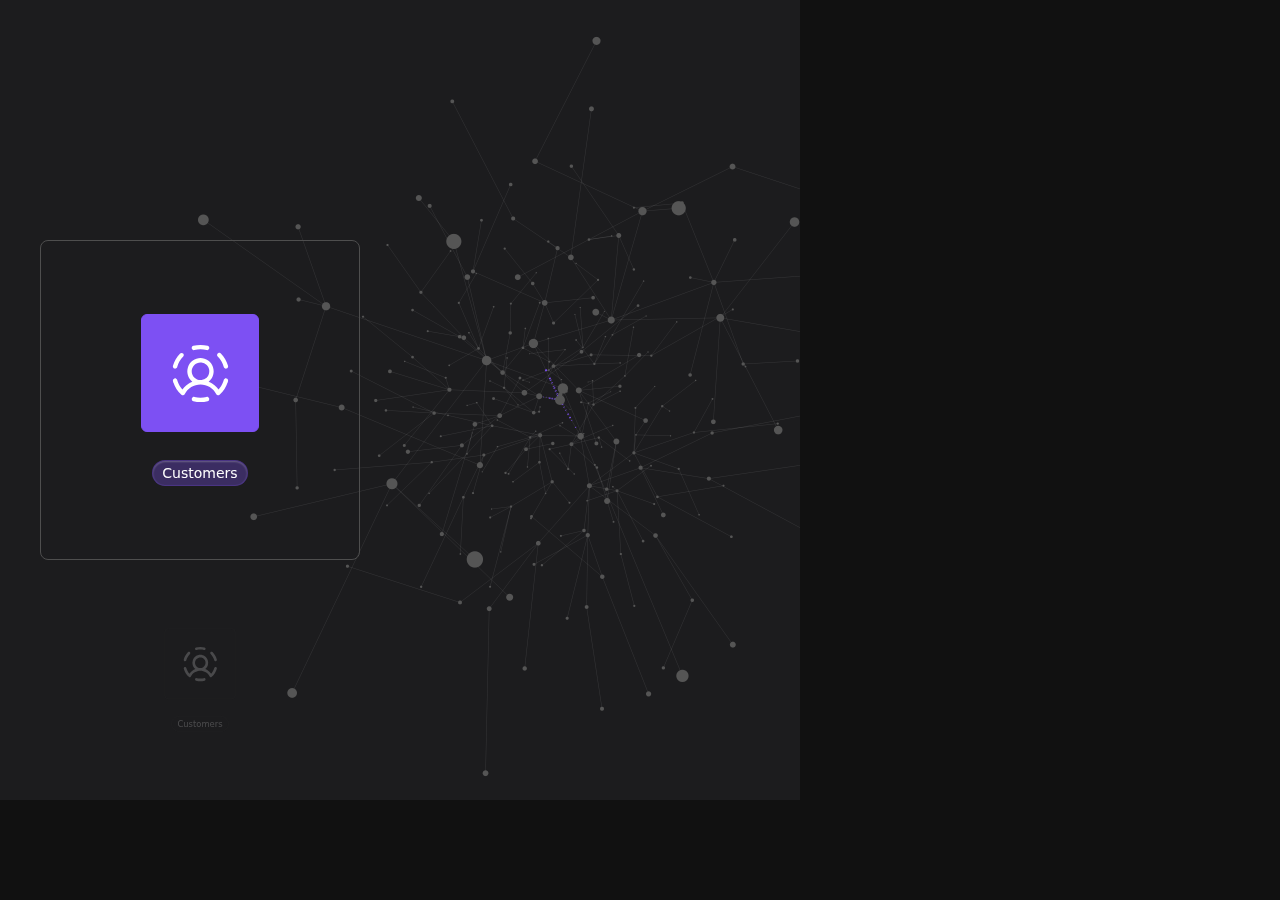
==== commit e6f48f79: "Network effect" ====
--- a/1.html
+++ b/1.html
@@ -2,12 +2,20 @@
 <head>
     <title>GetVocal</title>
     <link rel="stylesheet" type="text/css" href="styles.css" />
-    <script type="text/javascript" src="jquery-2.0.3.min.js"></script>
-    <script type="text/javascript" src="scripts.js"></script>
+    <script type="text/javascript" src="https://cdnjs.cloudflare.com/ajax/libs/jquery/3.7.1/jquery.min.js"></script>
 </head>
 <body>
     
     <div class="animWrap animWrap1">
+        <div class="netmapWrap">
+            <div class="netmap">
+                <div class="netmap-position">
+                    <div class="netmap-resize">
+                        <canvas id="c" width="600" height="600"></canvas>
+                    </div>
+                </div>
+            </div>
+        </div>
         <div class="scannerOverlay">
             <div class="scannerOverlayBorder">
                 <div class="scannerOverlayInner"></div>
@@ -58,6 +66,9 @@
             </div>
         </div>
     </div>
+    
+    <script type="text/javascript" src="scripts.js"></script>
+    <script type="text/javascript" src="netmap.js"></script>
 
 </body>
 </html>--- a/styles.css
+++ b/styles.css
@@ -6,26 +6,49 @@
 }
 
 body {
+    background: #111;
+    font-family: system-ui, arial, sans-serif;
+    object-fit: contain;
+    max-width: 800px;
+}
+
+.animWrap {
     background: #1c1c1e;
-    display: flex;
-    flex-direction: column;
-    align-items: center;
-    gap: 64px;
-    padding: 64px;
-    font-family: system-ui, sans-serif;
-}
-
-.animWrap {
-    width: 700px;
+    width: 100%;
     aspect-ratio: 1/1;
+    margin: 0 auto;
     position: relative;
-    border: 1.5px solid #4e4e4e;
-    border-radius: 6px;
     overflow: hidden;
 }
 
 .animWrap * {
     box-sizing: border-box;
+}
+
+.netmapWrap {
+	position: absolute;
+    top: 0;
+    left: 0;
+    right: 0;
+    bottom: 0;
+    z-index: 0;
+    overflow: hidden;
+}
+
+.netmap {
+	width: 100%;
+	height: auto;
+    aspect-ratio: 1/1;
+	overflow: hidden;
+}
+
+.netmap-position {
+	margin-left: 20%;
+}
+
+.netmap-resize {
+  transform: scale(0.5);
+	transform-origin: 0% 0%;
 }
 
 .scannerOverlay {
@@ -257,6 +280,8 @@
     display: flex;
     align-items: center;
     padding: 20px;
+    position: relative;
+    z-index: 2;
 }
 
     .exampleChatWrap img {
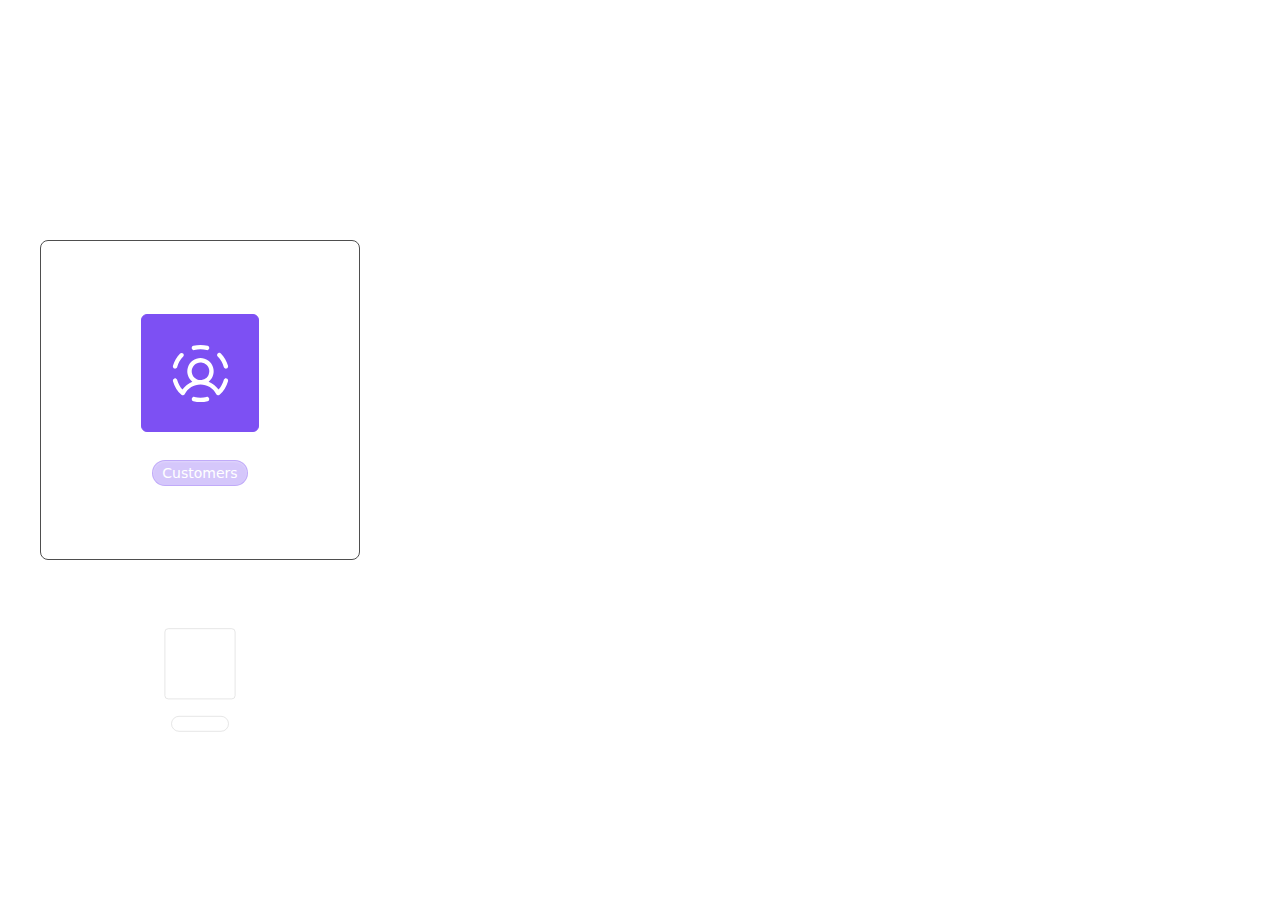
==== commit 6184ce15: "Split out network graphic" ====
--- a/1.html
+++ b/1.html
@@ -7,7 +7,7 @@
 <body>
     
     <div class="animWrap animWrap1">
-        <div class="netmapWrap">
+        <!-- <div class="netmapWrap">
             <div class="netmap">
                 <div class="netmap-position">
                     <div class="netmap-resize">
@@ -15,7 +15,7 @@
                     </div>
                 </div>
             </div>
-        </div>
+        </div> -->
         <div class="scannerOverlay">
             <div class="scannerOverlayBorder">
                 <div class="scannerOverlayInner"></div>
--- a/styles.css
+++ b/styles.css
@@ -6,14 +6,14 @@
 }
 
 body {
-    background: #111;
+    background: transparent;
+    /* background: #1c1c1e; */
     font-family: system-ui, arial, sans-serif;
     object-fit: contain;
     max-width: 800px;
 }
 
 .animWrap {
-    background: #1c1c1e;
     width: 100%;
     aspect-ratio: 1/1;
     margin: 0 auto;
